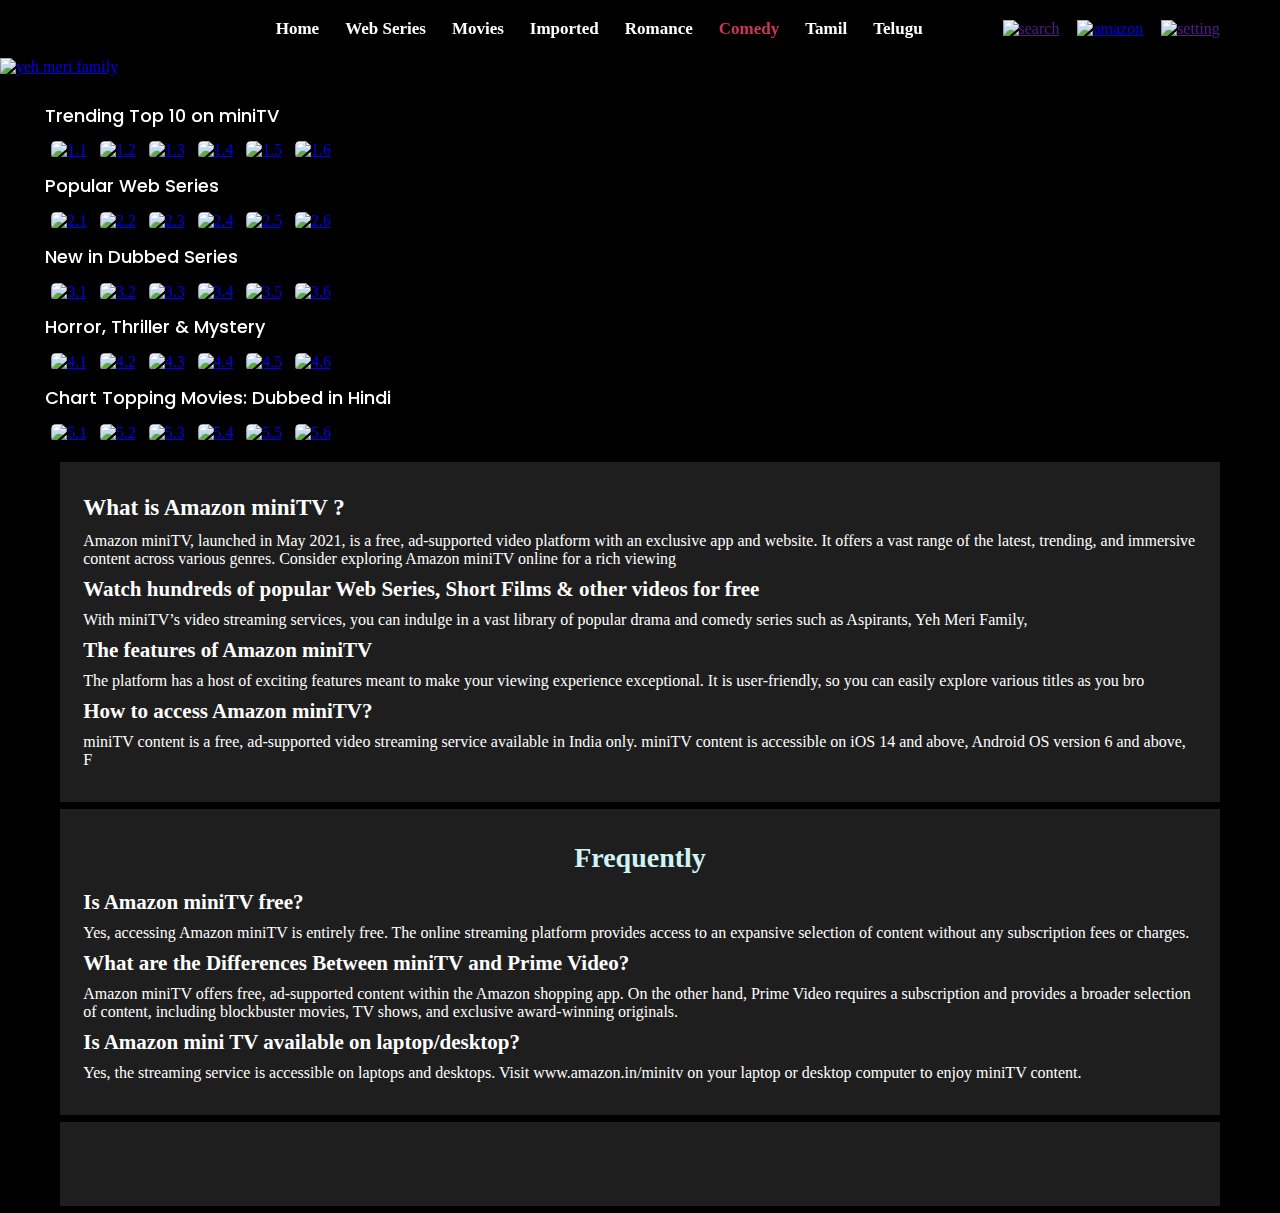
==== comedy.html @ 61055659 "added files" ====
<!DOCTYPE html>
<html lang="en">
<head>
    <meta charset="UTF-8">
    <meta name="viewport" content="width=device-width, initial-scale=1.0">
    <title>Watch Comedy Web Series, Short Films &amp; Videos | Amazon miniTV</title>    <link rel="stylesheet" href="style.css">
    <link rel="stylesheet" href="utils.css">
</head>
<body>
    <header>
        <nav class="navbar d-flex j-space-between items-center">
            <img class="c-pointer" src="images/minitv.svg" alt="">
            <ul class="d-flex">
                <li class="item "><a class="c-white " href="index.html">Home</a></li>
                <li class="item"><a class="c-white " href="./web-series.html">Web Series</a></li>
                <li class="item"><a class="c-white " href="./movies.html">Movies</a></li>
                <li class="item"><a class="c-white " href="./imported.html">Imported</a></li>
                <li class="item"><a class="c-white " href="./romance.html">Romance</a></li>
                <li class="item"><a class="c-white c-active" href="./comedy.html">Comedy</a></li>
                <li class="item"><a class="c-white" href="https://www.amazon.in/minitv/ct/tamil">Tamil</a></li>
                <li class="item"><a class="c-white" href="https://www.amazon.in/minitv/ct/telugu">Telugu</a></li>
            </ul>
            <div class="icon d-flex j-space-between items-center">
                <a href=""><img src="images/search.svg" alt="search"></a><a href="https://www.amazon.in/"><img src="images/amazon.svg" alt="amazon"></a><a href=""><img src="images/setting.svg" alt="setting"></a>
            </div>
        </nav>
    </header>
    <div class="main_scroll">
        <a href="https://www.amazon.in/minitv/tp/8fc90290-5bcc-477b-b567-2a554c187cc8"><img class="images" id="img1" src="comedy/m1.jpeg" alt="yeh meri family "></a>
        <!-- <a href="https://www.amazon.in/minitv/tp/344d95e2-04a7-4bd6-b5ca-fece32754dc4"><img class="images" id="img2" src="comedy/m2.jpeg" alt="nnnima"></a>
        <a href="https://www.amazon.in/minitv/tp/0b360d8d-80e2-437d-98d3-b77487f2c0ff"><img class="images" id="img3" src="comedy/m3.jpeg" alt="fida"></a>
        <a href="https://www.amazon.in/minitv/tp/720a15c8-0aed-466a-a9ab-d1caa7ad42e1"><img class="images" id="img4" src="comedy/m4.jpeg" alt="amber school"></a> -->
    </div>
    <div class="main">
        <div class="block1"><h4>Trending Top 10 on miniTV</h4></div>
        <div class="block2 d-flex">
            <a href="https://www.amazon.in/minitv/tp/cd770b7c-4607-4970-be17-19f2e9686a98"><img src="comedy/1.1.jpg" alt="1.1"></a>
            <a href="https://www.amazon.in/minitv/tp/96e0d240-92c4-4b09-9479-36c6a9086297"><img src="comedy/1.2.jpg" alt="1.2"></a>
            <a href="https://www.amazon.in/minitv/tp/dccbc452-0ba9-4d99-9430-875e91e0607d"><img src="comedy/1.3.jpg" alt="1.3"></a>
            <a href="https://www.amazon.in/minitv/tp/66741e1d-4603-4a2a-87c1-7a15f598ecba"><img src="comedy/1.4.jpg" alt="1.4"></a>
            <a href="https://www.amazon.in/minitv/tp/2b523b30-3ff4-49a6-8d73-b682460c4c8c"><img src="comedy/1.5.jpg" alt="1.5"></a>
            <a href="https://www.amazon.in/minitv/tp/29eaba43-2192-48e3-8e2f-a3113d8a5dd1"><img src="comedy/1.6.jpg" alt="1.6"></a>
        </div>
        <div class="block3"><h4>Popular Web Series</h4></div>
        <div class="block4 d-flex">
            <a href="https://www.amazon.in/minitv/tp/be3b67c6-be3e-4181-b121-53be0830893b"><img src="comedy/2.1.jpg" alt="2.1"></a>
            <a href="https://www.amazon.in/minitv/tp/ba18d75c-598e-4447-a826-9269b7e2b06d"><img src="comedy/2.2.jpg" alt="2.2"></a>
            <a href="https://www.amazon.in/minitv/tp/0d6f4aa0-26cc-42e6-bdc4-4000dc2d65d3"><img src="comedy/2.3.jpg" alt="2.3"></a>
            <a href="https://www.amazon.in/minitv/tp/769724f5-8da6-478b-a976-3e728d087647"><img src="comedy/2.4.jpg" alt="2.4"></a>
            <a href="https://www.amazon.in/minitv/tp/d5a2d394-c5ee-4f20-ac93-68cdfe9944a4"><img src="comedy/2.5.jpg" alt="2.5"></a>
            <a href="https://www.amazon.in/minitv/tp/813a912e-f812-4a27-b9f8-0bd37265e50f"><img src="comedy/2.6.jpg" alt="2.6"></a>
        </div>
        <div class="block5"><h4>New in Dubbed Series</h4></div>
        <div class="block6 d-flex">
            <a href="https://www.amazon.in/minitv/tp/4bed0c26-f77e-4798-aa46-d58a215d5346"><img src="comedy/3.1.jpg" alt="3.1"></a>
            <a href="https://www.amazon.in/minitv/tp/b146132e-8594-4ab1-966b-82d143dfd3a0"><img src="comedy/3.2.jpg" alt="3.2"></a>
            <a href="https://www.amazon.in/minitv/tp/e59f086a-d587-444e-9fa6-a1458af27fad"><img src="comedy/3.3.jpg" alt="3.3"></a>
            <a href="https://www.amazon.in/minitv/tp/0d2807a3-0328-42b2-b0a0-024c828fe6ce"><img src="comedy/3.4.jpg" alt="3.4"></a>
            <a href="https://www.amazon.in/minitv/tp/bc1b12f3-1eeb-4476-9b01-81c67cbdb0cb"><img src="comedy/3.5.jpg" alt="3.5"></a>
            <a href="https://www.amazon.in/minitv/tp/11da08a4-5763-44c7-a887-a211a82bafbb"><img src="comedy/3.6.jpg" alt="3.6"></a>

        </div>
        <div class="block7"><h4>Horror, Thriller & Mystery</h4></div>
        <div class="block8 d-flex">
            <a href="https://www.amazon.in/minitv/tp/7e24716c-da84-4da3-a6e1-a3ac1bb6bf46"><img src="comedy/4.1.jpg" alt="4.1"></a>
            <a href="https://www.amazon.in/minitv/tp/77a5b5c8-baf3-46fa-8609-f2009fa13394"><img src="comedy/4.2.jpg" alt="4.2"></a>
            <a href="https://www.amazon.in/minitv/tp/06bbeccc-f0d2-1eb6-4596-ec20162e428d"><img src="comedy/4.3.jpg" alt="4.3"></a>
            <a href="https://www.amazon.in/minitv/tp/b2425ed6-b85c-4fd0-95af-570c2ee1d86c"><img src="comedy/4.4.jpg" alt="4.4"></a>
            <a href="https://www.amazon.in/minitv/tp/085dfbc7-5084-4eb6-8111-fa97fc962fe8"><img src="comedy/4.5.jpg" alt="4.5"></a>
            <a href="https://www.amazon.in/minitv/tp/77c7e98e-1c7b-404e-8223-608f0d675668"><img src="comedy/4.6.jpg" alt="4.6"></a>
        </div>
        <div class="block9"><h4>Chart Topping Movies: Dubbed in Hindi</h4></div>
        <div class="block10 d-flex">
            <a href="https://www.amazon.in/minitv/tp/041bafb5-fbe1-4c3a-9d71-9cc3aa9eddd0"><img src="comedy/5.1.jpg" alt="5.1"></a>
            <a href="https://www.amazon.in/minitv/tp/2a6c39f8-4bb6-42d6-b603-ccd100e93339"><img src="comedy/5.2.jpg" alt="5.2"></a>
            <a href="https://www.amazon.in/minitv/tp/513a0299-c901-48fd-bfab-0b6f4c198a55"><img src="comedy/5.3.jpg" alt="5.3"></a>
            <a href="https://www.amazon.in/minitv/tp/29e13a27-0737-4c52-a87f-01faf219b548"><img src="comedy/5.4.jpg" alt="5.4"></a>
            <a href="https://www.amazon.in/minitv/tp/b404b086-9e63-479d-8f1b-3a47d23b1465"><img src="comedy/5.5.jpg" alt="5.5"></a>
            <a href="https://www.amazon.in/minitv/tp/066b874a-1320-4458-ba6c-d8290969356a"><img src="comedy/5.6.jpg" alt="5.6"></a>
        </div>
    </div>  
    <div class="sec c-white ">
        <div class="box1">
            <h3>What is Amazon miniTV ?</h3>
            <p>Amazon miniTV, launched in May 2021, is a free, ad-supported video platform with an exclusive app and website. It offers a vast range of the latest, trending, and immersive content across various genres. Consider exploring Amazon miniTV online for a rich viewing</p>
        </div>
        <div class="box2">
            <h3 class="m-and-font">Watch hundreds of popular Web Series, Short Films & other videos for free</h3>
            <p>With miniTV’s video streaming services, you can indulge in a vast library of popular drama and comedy series such as Aspirants, Yeh Meri Family, </p>
        </div>
        <div class="box3">
            <h3 class="m-and-font">The features of Amazon miniTV</h3>
            <p>The platform has a host of exciting features meant to make your viewing experience exceptional. It is user-friendly, so you can easily explore various titles as you bro</p>
        </div>
        <div class="box4">
            <h3 class="m-and-font">How to access Amazon miniTV?</h3>
            <p>miniTV content is a free, ad-supported video streaming service available in India only. miniTV content is accessible on iOS 14 and above, Android OS version 6 and above, F</p>
        </div>
    </div>
    <div class="sec c-white">
        <h3 class="foot">Frequently </h3>
        <h4 class="m-and-font">Is Amazon miniTV free?</h4>
        <p>Yes, accessing Amazon miniTV is entirely free. The online streaming platform provides access to an expansive selection of content without any subscription fees or charges.</p>
        <h4 class="m-and-font">What are the Differences Between miniTV and Prime Video?</h4>
        <p>Amazon miniTV offers free, ad-supported content within the Amazon shopping app. On the other hand, Prime Video requires a subscription and provides a broader selection of content, including blockbuster movies, TV shows, and exclusive award-winning originals.</p>
        <h4 class="m-and-font">Is Amazon mini TV available on laptop/desktop?</h4>
        <p>Yes, the streaming service is accessible on laptops and desktops. Visit www.amazon.in/minitv on your laptop or desktop computer to enjoy miniTV content.</p>
    </div>
    <div class="sec c-white">
        <div class="boxes1"><img src="" alt=""><img src="" alt=""><img src="" alt=""><img src="" alt=""><img src="" alt=""></div>
        <div class="boxes2">
            <div class="boix"></div>
            <div class="boix"></div>
            <div class="boix"></div>
            <div class="boix"></div>
        </div>
    </div>
</body>
</html>
---- style.css ----
@import url('https://fonts.googleapis.com/css2?family=Poppins:ital,wght@0,100;0,200;0,300;0,400;0,500;0,600;0,700;0,800;0,900;1,100;1,200;1,300;1,400;1,500;1,600;1,700;1,800;1,900&display=swap');


* {
    margin: 0;
    padding: 0;
}

header {
    position: relative;
}

body {
    background-color: black;
}

.navbar {
    box-sizing: border-box;
    height: 58px;
    padding: 1vw 4vw;
    position: sticky;
    top: 0;
    max-width: 100vw;
}

ul li {
    list-style: none;
}

ul li a {
    text-decoration: none;
    padding: 0px 13px;
    font-size: 17px;
    font-weight: 700;
}

.navbar>img {
    width: 12vw;
}

.icon img {
    width: 20px;
    height: 20px;
    padding: 2px 9px;
}

.main_scroll {
    position: relative;
    animation: scroll 2s ease-in-out infinite forwards;
}

@keyframes scroll {
    0% {}
}

.images {
    width: 100vw;
    /* height: 50vh; */
}

.arrow {
    position: absolute;
    top: 82px;
    width: 36px;
    padding: 0px 7px;
}

.block2 {
    max-width: 100vw;
}

.main img {
    width: 20vw;
    height: 25vh;
    margin: 0vw 0.5vw;
    border-radius: 5px;
    cursor: pointer;
    transition: all 0.3s ease-in;
    position: relative;
}

.main img:hover {
    width: 25vw;
    height: 29vh;
    position: relative;
    bottom: 8px;
    box-shadow: 10px 10px 10px rgb(31, 31, 31);

}

.main h4 {
    color: white;
    padding: 1vw 0vw 1vw 0vw;
    font-family: "Poppins", "sans-seri ";
    font-weight: 450;
    font-size: 1.4vw;


}

.main {
    padding: 1vw 3.5vw;
    position: relative;
}

.sec {
    width: 87vw;
    background-color: #1e1e1e;
    padding: 33px 23px;
    margin: 7px auto;
}

.box1 h3 {
    font-size: 23px;
    margin: 0px 0px 11px 0px;
}

.m-and-font {
    margin: 9px 0px;
    font-size: 21px;
}

.foot {
    font-size: 28px;
    margin: 0px 0px 16px 0px;
    color: #d0f4f5;
    text-align: center;
}

@media (max-width:600px) {
    body {
        /* max-width: 100vw; */
    }

    .navbar {
        display: flex;
        flex-direction: column;

    }

    .navbar>img {
        width: 200px;
        margin: 2px 0px;
    }

    .icon img {
        display: none;
    }

    ul li a {
        display: block;
        font-size: 15px;
        margin: 0px 9px;
        width: 74px;

    }

    ul {
        max-width: 100vw;
        margin: 7px 0px;
    }

    .main_scroll {
        margin: 33px 2px;
        min-width: 100vw;

    }

    .images {
        /* inline-size: 100vw;
        height:25vh;
        object-fit: cover; */

    }

    .foot {
        font-size: 20px;
    }

    .m-and-font {
        font-size: 18px;
    }

    .sec p {
        font-size: 12px;
    }

    .main img {
        width: 205px;
        height: 185px;
        margin: 0px 6px;
    }

    .main h4 {
        font-size: 16px;
        margin: 20px 0px;
    }
}
---- utils.css ----
.c-white{
    color: white;
}
.d-flex{
    display: flex;
    
}
.j-space-between{
    justify-content: space-between;
}
.items-center{
    align-items: center;
}
.c-active{
    color: rgb(207 53 88);
}
.c-pointer{
    cursor: pointer;
}
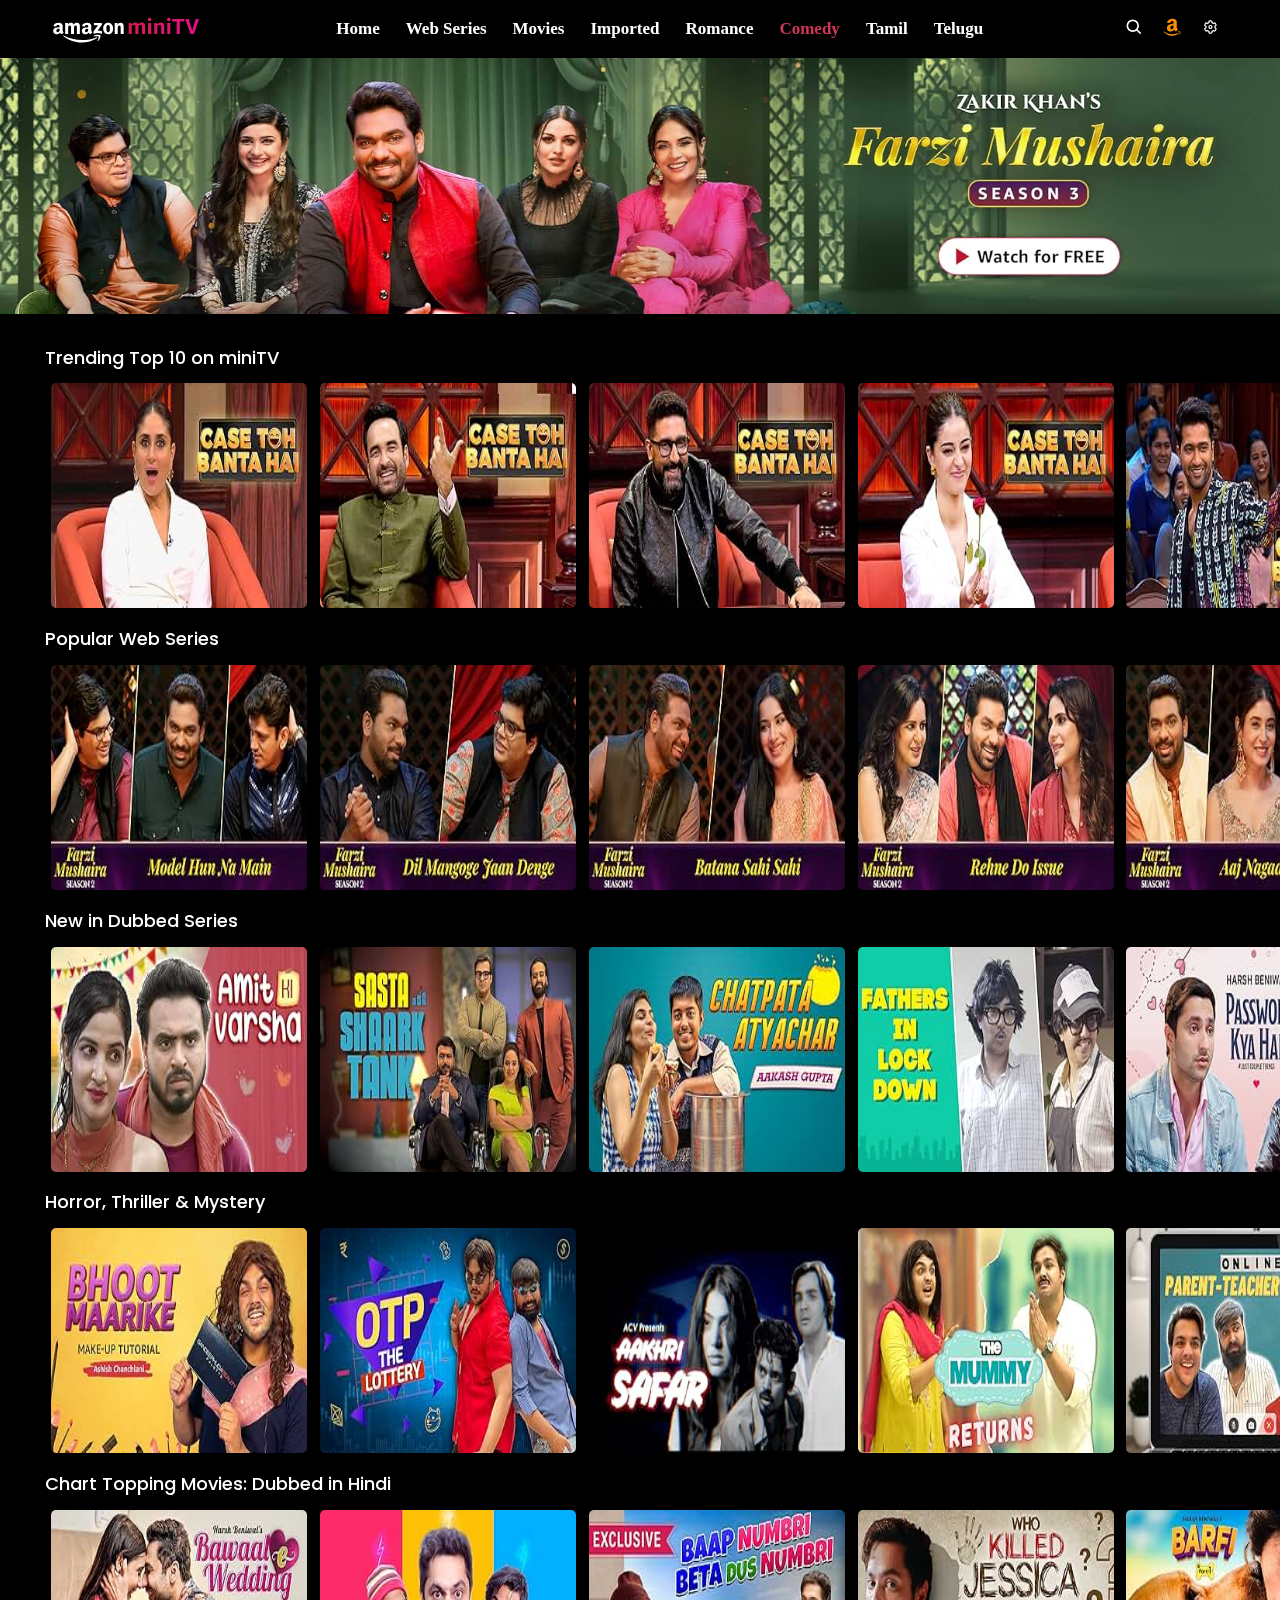
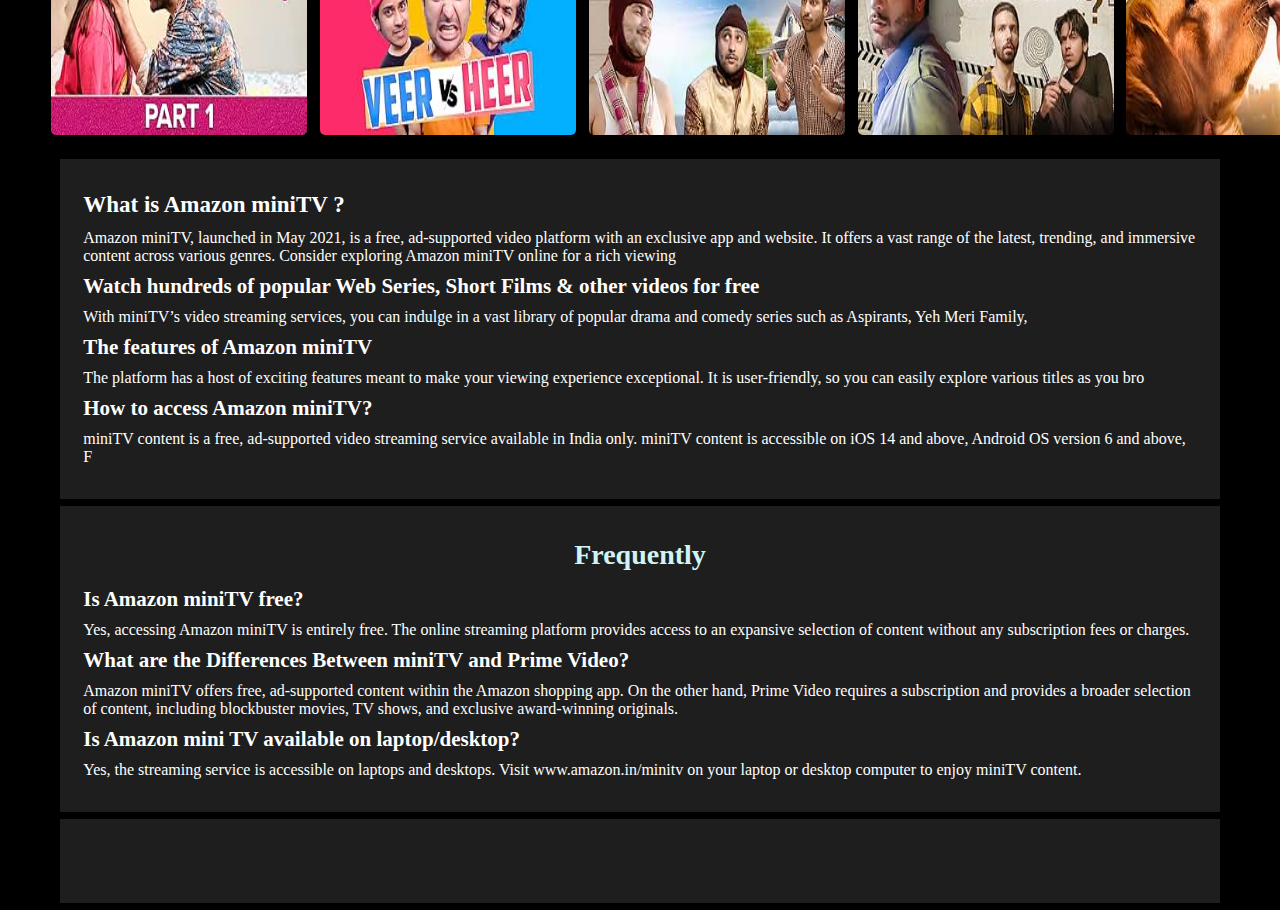
==== commit 409f2bfd: "Update comedy.html" ====
--- a/comedy.html
+++ b/comedy.html
@@ -9,7 +9,7 @@
 <body>
     <header>
         <nav class="navbar d-flex j-space-between items-center">
-            <img class="c-pointer" src="images/minitv.svg" alt="">
+            <img class="c-pointer" src="image/minitv.svg" alt="">
             <ul class="d-flex">
                 <li class="item "><a class="c-white " href="index.html">Home</a></li>
                 <li class="item"><a class="c-white " href="./web-series.html">Web Series</a></li>
@@ -21,7 +21,7 @@
                 <li class="item"><a class="c-white" href="https://www.amazon.in/minitv/ct/telugu">Telugu</a></li>
             </ul>
             <div class="icon d-flex j-space-between items-center">
-                <a href=""><img src="images/search.svg" alt="search"></a><a href="https://www.amazon.in/"><img src="images/amazon.svg" alt="amazon"></a><a href=""><img src="images/setting.svg" alt="setting"></a>
+                <a href=""><img src="image/search.svg" alt="search"></a><a href="https://www.amazon.in/"><img src="image/amazon.svg" alt="amazon"></a><a href=""><img src="image/setting.svg" alt="setting"></a>
             </div>
         </nav>
     </header>
@@ -116,4 +116,4 @@
         </div>
     </div>
 </body>
-</html>+</html>
